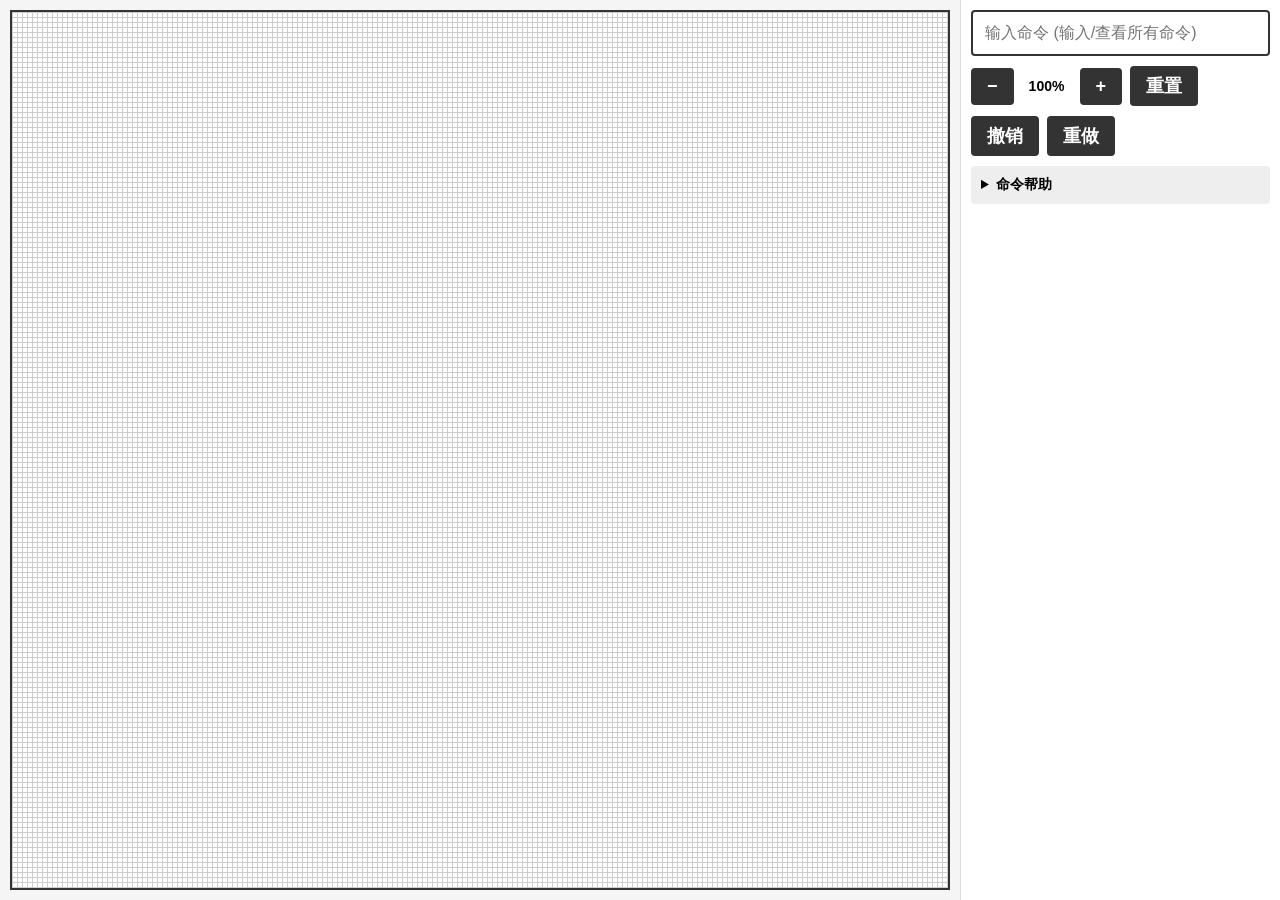
==== index.html @ e34a5382 "重构项目文档结构：需求和任务管理各控制在1000字以内，使用子文档链接到详细内容 - 创建docs/目录存放子文档 - 需求拆分：需求-基础图形、需求-变换功能、需求-高级功能、需求-删除功能 - 任" ====
<!DOCTYPE html>
<html lang="zh-CN">
<head>
    <meta charset="UTF-8">
    <meta name="viewport" content="width=device-width, initial-scale=1.0, maximum-scale=1.0, user-scalable=no, viewport-fit=cover">
    <title>几何图形生成器</title>
    <link rel="stylesheet" href="css/style.css">
</head>
<body>
    <div id="container">
        <div id="leftPanel">
            <div id="canvasContainer">
                <canvas id="canvas" width="1600" height="1200"></canvas>
            </div>
        </div>
        <div id="rightPanel">
            <input type="text" id="commandInput" placeholder="输入命令 (输入/查看所有命令)">
            <div id="zoomControls">
                <button class="zoomBtn" id="zoomOut">−</button>
                <span id="zoomLevel">100%</span>
                <button class="zoomBtn" id="zoomIn">+</button>
                <button class="zoomBtn" id="zoomReset">重置</button>
            </div>
            <div id="historyControls">
                <button class="zoomBtn" id="undoBtn">撤销</button>
                <button class="zoomBtn" id="redoBtn">重做</button>
            </div>
            <details id="help">
                <summary>命令帮助</summary>
                <ul>
                    <li style="font-weight:bold; margin-top:10px;">【基础图形】</li>
                    <li><span class="cmd">矩形abcd</span> - 自动居中绘制矩形</li>
                    <li><span class="cmd">直线ab</span> - 绘制连接a和b的直线</li>
                    <li><span class="cmd">角 a b c</span> - 绘制以b为顶点的角</li>
                    <li><span class="cmd">圆 O 100</span> - 绘制圆心为O、半径为100的圆</li>
                    <li><span class="cmd">圆 e ab</span> - 绘制圆心为e、半径为ab线段长度的圆</li>
                    <li><span class="cmd">三角形abc</span> - 自动居中绘制三角形</li>
                    
                    <li style="font-weight:bold; margin-top:10px;">【相对位置】</li>
                    <li><span class="cmd">中点 a b e</span> - 创建a和b的中点e</li>
                    <li><span class="cmd">分点 a b f 1/3</span> - 创建ab的1/3分点f</li>
                    <li><span class="cmd">分点 c d g 2/3</span> - 创建cd的2/3分点g</li>
                    
                    <li style="font-weight:bold; margin-top:10px;">【变换功能】</li>
                    <li><span class="cmd">旋转 矩形abcd 绕a 90</span> - 绕点a旋转矩形90度，生成A'B'C'D'</li>
                    <li><span class="cmd">对称 矩形abcd 关于直线ac</span> - 关于直线ac对称，生成A'B'C'D'</li>
                    <li><span class="cmd">平移 矩形abcd 使a到e</span> - 平移矩形使a点到e位置</li>
                    
                    <li style="font-weight:bold; margin-top:10px;">【函数曲线】</li>
                    <li><span class="cmd">坐标系</span> - 绘制数学坐标系</li>
                    <li><span class="cmd">正比例 1</span> - 绘制y=x函数曲线</li>
                    <li><span class="cmd">反比例 1</span> - 绘制y=1/x函数曲线</li>
                    <li><span class="cmd">二次函数 1 0 0</span> - 绘制y=x²函数曲线</li>
                    
                    <li style="font-weight:bold; margin-top:10px;">【样式控制】</li>
                    <li><span class="cmd">颜色为红</span> - 设置全局颜色为红色</li>
                    <li><span class="cmd">矩形abcd 蓝</span> - 统制蓝色矩形</li>
                    <li><span class="cmd">矩形abcd 填充</span> - 绘制填充的矩形</li>
                    <li style="font-size:0.9em;">组合示例：颜色为红；矩形abcd 填充；颜色为蓝；圆O 50；颜色为绿；三角形abc</li>
                    
                    <li style="font-weight:bold; margin-top:10px;">【操作管理】</li>
                    <li><span class="cmd">撤销/undo</span> - 撤销上一个操作</li>
                    <li><span class="cmd">重做/redo</span> - 重做上一次撤销的操作</li>
                    <li><span class="cmd">清空/清除</span> - 清空画布</li>
                    <li><span class="cmd">删除 a</span> - 删除点a</li>
                    <li><span class="cmd">删除 ab</span> - 删除线段ab</li>
                    <li><span class="cmd">删除 三角形abc</span> - 删除三角形abc</li>
                    <li><span class="cmd">删除 矩形abcd</span> - 删除矩形abcd</li>
                    
                    <li style="font-weight:bold; margin-top:10px;">【其他】</li>
                    <li><span class="cmd">帮助/help/?</span> - 显示帮助信息</li>
                    
                    <li style="margin-top:10px; font-weight:bold; color:#666;">提示：所有图形自动布局，无需手动指定坐标（坐标系除外）</li>
                </ul>
            </details>
        </div>
    </div>

    <!-- 模块加载顺序很重要 -->
    <script src="js/points.js"></script>
    <script src="js/canvas.js"></script>
    <script src="js/shapes.js"></script>
    <script src="js/functions.js"></script>
    <script src="js/commands.js"></script>
    <script src="js/autocomplete.js"></script>
    <script src="js/main.js"></script>
</body>
</html>
---- css/style.css ----
/* 样式文件 - 左右布局版本 */

* {
    box-sizing: border-box;
    margin: 0;
    padding: 0;
}

body {
    font-family: -apple-system, BlinkMacSystemFont, 'Segoe UI', Roboto, sans-serif;
    background-color: #f5f5f5;
    overflow: hidden;
    height: 100vh;
}

#container {
    display: flex;
    flex-direction: row;
    width: 100vw;
    height: 100vh;
    overflow: hidden;
}

/* 左侧面板 - 画布 */
#leftPanel {
    flex: 1;
    min-width: 0;
    display: flex;
    justify-content: center;
    align-items: center;
    padding: 10px;
    overflow: hidden;
}

#canvasContainer {
    max-width: 100%;
    max-height: 100%;
    overflow: auto;
    border: 2px solid #333;
    background-color: white;
}

#canvas {
    display: block;
    cursor: crosshair;
}

/* 右侧面板 - 输入框和工具栏 */
#rightPanel {
    width: 320px;
    max-width: 40vw;
    display: flex;
    flex-direction: column;
    padding: 10px;
    background-color: #fff;
    border-left: 1px solid #ddd;
    overflow-y: auto;
}

#commandInput {
    width: 100%;
    padding: 12px;
    font-size: 16px;
    border: 2px solid #333;
    border-radius: 4px;
    outline: none;
    margin-bottom: 10px;
}

#commandInput:focus {
    border-color: #4CAF50;
}

#zoomControls {
    display: flex;
    align-items: center;
    justify-content: flex-start;
    gap: 8px;
    flex-wrap: wrap;
    width: 100%;
    margin-bottom: 10px;
}

.zoomBtn {
    padding: 8px 16px;
    font-size: 18px;
    font-weight: bold;
    border: none;
    background-color: #333;
    color: white;
    cursor: pointer;
    border-radius: 4px;
}

.zoomBtn:hover {
    background-color: #555;
}

.zoomBtn:active {
    background-color: #111;
}

#zoomLevel {
    font-size: 14px;
    font-weight: bold;
    min-width: 50px;
    text-align: center;
}

#historyControls {
    display: flex;
    align-items: center;
    justify-content: flex-start;
    gap: 8px;
    flex-wrap: wrap;
    width: 100%;
    margin-bottom: 10px;
}

#help {
    width: 100%;
    background-color: #fff;
    border-radius: 4px;
    overflow: hidden;
}

#help summary {
    padding: 10px;
    background-color: #eee;
    cursor: pointer;
    user-select: none;
    font-size: 14px;
    font-weight: bold;
}

#help summary:hover {
    background-color: #ddd;
}

#help ul {
    padding: 10px 15px;
    font-size: 12px;
    line-height: 1.8;
    color: #333;
    max-height: 40vh;
    overflow-y: auto;
}

#help li {
    margin-bottom: 4px;
    list-style: none;
}

.cmd {
    display: inline-block;
    background-color: #f0f0f0;
    padding: 1px 4px;
    border-radius: 3px;
    font-family: monospace;
    color: #222;
}

/* 竖屏适配 */
@media screen and (orientation: portrait) {
    #container {
        flex-direction: column;
    }
    
    #leftPanel {
        flex: 1;
        min-height: 0;
        padding: 8px;
    }
    
    #rightPanel {
        width: 100%;
        max-width: 100%;
        height: auto;
        max-height: 40vh;
        border-left: none;
        border-top: 1px solid #ddd;
        padding: 8px;
    }
    
    #help ul {
        max-height: 20vh;
    }
}

/* 超小屏幕 */
@media screen and (max-width: 480px) {
    #commandInput {
        font-size: 14px;
        padding: 10px;
    }
    
    .zoomBtn {
        padding: 6px 12px;
        font-size: 16px;
    }
    
    #help summary {
        font-size: 13px;
        padding: 8px;
    }
    
    #help ul {
        font-size: 11px;
        padding: 8px 12px;
    }
}
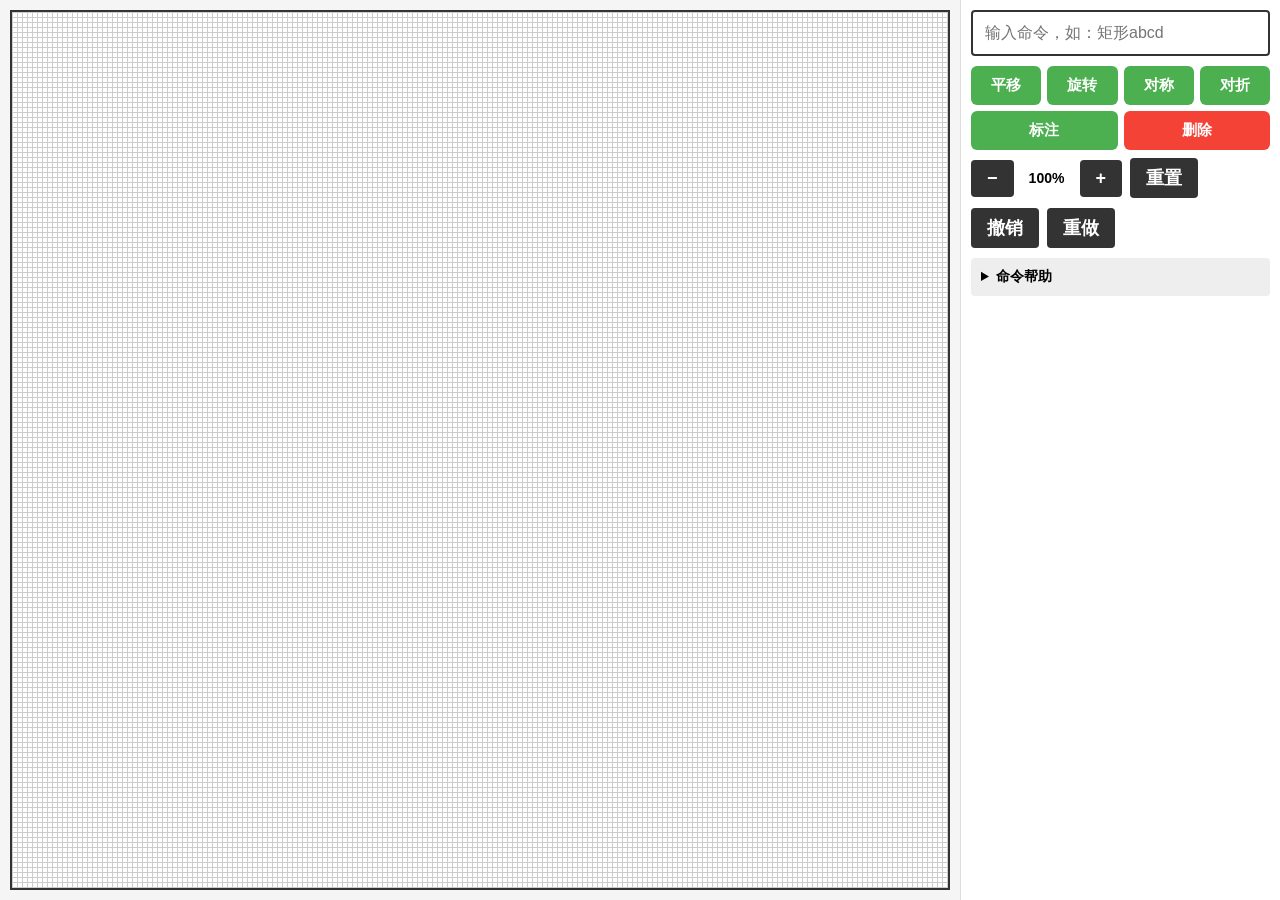
==== commit d7ca184d: "feat: 增强几何绘图功能 - 命令解析、自动补全与标注模块 - js/annotations.js: 新增标注模块，支持几何图形标注功能 - js/commands.js: 命令解析增强，支持更多" ====
--- a/index.html
+++ b/index.html
@@ -14,7 +14,15 @@
             </div>
         </div>
         <div id="rightPanel">
-            <input type="text" id="commandInput" placeholder="输入命令 (输入/查看所有命令)">
+            <input type="text" id="commandInput" placeholder="输入命令，如：矩形abcd">
+            <div id="actionBar">
+                <button class="actionBtn" data-cmd="平移">平移</button>
+                <button class="actionBtn" data-cmd="旋转">旋转</button>
+                <button class="actionBtn" data-cmd="对称">对称</button>
+                <button class="actionBtn" data-cmd="对折">对折</button>
+                <button class="actionBtn" data-cmd="标注">标注</button>
+                <button class="actionBtn actionBtn-danger" data-cmd="删除">删除</button>
+            </div>
             <div id="zoomControls">
                 <button class="zoomBtn" id="zoomOut">−</button>
                 <span id="zoomLevel">100%</span>
@@ -81,6 +89,7 @@
     <script src="js/canvas.js"></script>
     <script src="js/shapes.js"></script>
     <script src="js/functions.js"></script>
+    <script src="js/annotations.js"></script>
     <script src="js/commands.js"></script>
     <script src="js/autocomplete.js"></script>
     <script src="js/main.js"></script>
--- a/css/style.css
+++ b/css/style.css
@@ -69,6 +69,53 @@
 
 #commandInput:focus {
     border-color: #4CAF50;
+}
+
+/* 操作按钮栏 */
+#actionBar {
+    display: flex;
+    flex-wrap: wrap;
+    gap: 6px;
+    width: 100%;
+    margin-bottom: 8px;
+}
+
+.actionBtn {
+    padding: 10px 14px;
+    font-size: 15px;
+    font-weight: bold;
+    border: none;
+    background-color: #4CAF50;
+    color: white;
+    cursor: pointer;
+    border-radius: 6px;
+    flex: 1;
+    min-width: 56px;
+    text-align: center;
+    user-select: none;
+    -webkit-tap-highlight-color: transparent;
+}
+
+.actionBtn:active {
+    background-color: #388E3C;
+    transform: scale(0.95);
+}
+
+.actionBtn-danger {
+    background-color: #f44336;
+}
+
+.actionBtn-danger:active {
+    background-color: #c62828;
+}
+
+/* 超小屏幕 */
+@media screen and (max-width: 480px) {
+    .actionBtn {
+        padding: 8px 10px;
+        font-size: 14px;
+        min-width: 48px;
+    }
 }
 
 #zoomControls {
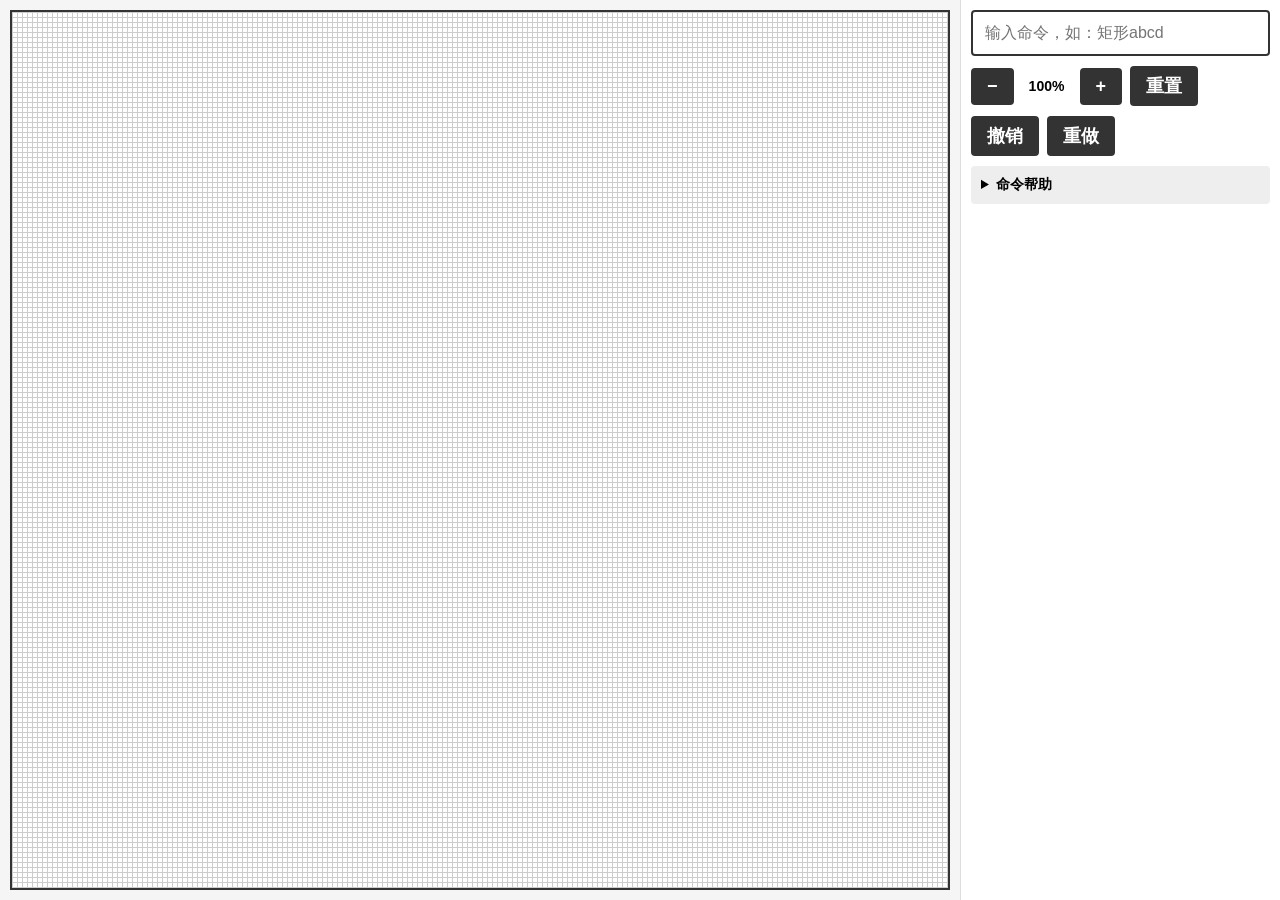
==== commit bf89f954: "refactor: 移除操作按钮栏(actionBar)，帮助命令点击直接填入输入框 变更内容： - index.html: 移除actionBar按钮栏，帮助命令添加data-example属性，点" ====
--- a/index.html
+++ b/index.html
@@ -15,14 +15,7 @@
         </div>
         <div id="rightPanel">
             <input type="text" id="commandInput" placeholder="输入命令，如：矩形abcd">
-            <div id="actionBar">
-                <button class="actionBtn" data-cmd="平移">平移</button>
-                <button class="actionBtn" data-cmd="旋转">旋转</button>
-                <button class="actionBtn" data-cmd="对称">对称</button>
-                <button class="actionBtn" data-cmd="对折">对折</button>
-                <button class="actionBtn" data-cmd="标注">标注</button>
-                <button class="actionBtn actionBtn-danger" data-cmd="删除">删除</button>
-            </div>
+
             <div id="zoomControls">
                 <button class="zoomBtn" id="zoomOut">−</button>
                 <span id="zoomLevel">100%</span>
@@ -37,48 +30,43 @@
                 <summary>命令帮助</summary>
                 <ul>
                     <li style="font-weight:bold; margin-top:10px;">【基础图形】</li>
-                    <li><span class="cmd">矩形abcd</span> - 自动居中绘制矩形</li>
-                    <li><span class="cmd">直线ab</span> - 绘制连接a和b的直线</li>
-                    <li><span class="cmd">角 a b c</span> - 绘制以b为顶点的角</li>
-                    <li><span class="cmd">圆 O 100</span> - 绘制圆心为O、半径为100的圆</li>
-                    <li><span class="cmd">圆 e ab</span> - 绘制圆心为e、半径为ab线段长度的圆</li>
-                    <li><span class="cmd">三角形abc</span> - 自动居中绘制三角形</li>
+                    <li><span class="cmd" data-example="矩形abcd">矩形abcd</span> - 自动居中绘制矩形</li>
+                    <li><span class="cmd" data-example="直线ab">直线ab</span> - 绘制连接a和b的直线</li>
+                    <li><span class="cmd" data-example="角abc">角abc</span> - 绘制以b为顶点的角</li>
+                    <li><span class="cmd" data-example="圆O 100">圆O 100</span> - 绘制圆心为O、半径为100的圆</li>
+                    <li><span class="cmd" data-example="圆e ab">圆e ab</span> - 绘制圆心为e、半径为ab线段长度的圆</li>
+                    <li><span class="cmd" data-example="三角形abc">三角形abc</span> - 自动居中绘制三角形</li>
                     
                     <li style="font-weight:bold; margin-top:10px;">【相对位置】</li>
-                    <li><span class="cmd">中点 a b e</span> - 创建a和b的中点e</li>
-                    <li><span class="cmd">分点 a b f 1/3</span> - 创建ab的1/3分点f</li>
-                    <li><span class="cmd">分点 c d g 2/3</span> - 创建cd的2/3分点g</li>
+                    <li><span class="cmd" data-example="中点ab e">中点ab e</span> - 创建a和b的中点e</li>
+                    <li><span class="cmd" data-example="分点ab f 1/3">分点ab f 1/3</span> - 创建ab的1/3分点f</li>
                     
                     <li style="font-weight:bold; margin-top:10px;">【变换功能】</li>
-                    <li><span class="cmd">旋转 矩形abcd 绕a 90</span> - 绕点a旋转矩形90度，生成A'B'C'D'</li>
-                    <li><span class="cmd">对称 矩形abcd 关于直线ac</span> - 关于直线ac对称，生成A'B'C'D'</li>
-                    <li><span class="cmd">平移 矩形abcd 使a到e</span> - 平移矩形使a点到e位置</li>
+                    <li><span class="cmd" data-example="旋转 矩形abcd 绕a 90">旋转 矩形abcd 绕a 90</span> - 绕点a旋转矩形90度</li>
+                    <li><span class="cmd" data-example="对称 矩形abcd 关于直线ac">对称 矩形abcd 关于直线ac</span> - 关于直线ac对称</li>
+                    <li><span class="cmd" data-example="平移 矩形abcd 使a到e">平移 矩形abcd 使a到e</span> - 平移矩形使a点到e位置</li>
+                    <li><span class="cmd" data-example="对折 三角形abc 关于直线ab">对折 三角形abc 关于直线ab</span> - 关于直线ab对折三角形</li>
                     
                     <li style="font-weight:bold; margin-top:10px;">【函数曲线】</li>
-                    <li><span class="cmd">坐标系</span> - 绘制数学坐标系</li>
-                    <li><span class="cmd">正比例 1</span> - 绘制y=x函数曲线</li>
-                    <li><span class="cmd">反比例 1</span> - 绘制y=1/x函数曲线</li>
-                    <li><span class="cmd">二次函数 1 0 0</span> - 绘制y=x²函数曲线</li>
+                    <li><span class="cmd" data-example="坐标系">坐标系</span> - 绘制数学坐标系</li>
+                    <li><span class="cmd" data-example="正比例 1">正比例 1</span> - 绘制y=x函数曲线</li>
+                    <li><span class="cmd" data-example="反比例 1">反比例 1</span> - 绘制y=1/x函数曲线</li>
+                    <li><span class="cmd" data-example="二次函数 1 0 0">二次函数 1 0 0</span> - 绘制y=x²函数曲线</li>
                     
                     <li style="font-weight:bold; margin-top:10px;">【样式控制】</li>
-                    <li><span class="cmd">颜色为红</span> - 设置全局颜色为红色</li>
-                    <li><span class="cmd">矩形abcd 蓝</span> - 统制蓝色矩形</li>
-                    <li><span class="cmd">矩形abcd 填充</span> - 绘制填充的矩形</li>
-                    <li style="font-size:0.9em;">组合示例：颜色为红；矩形abcd 填充；颜色为蓝；圆O 50；颜色为绿；三角形abc</li>
+                    <li><span class="cmd" data-example="颜色为红">颜色为红</span> - 设置全局颜色为红色</li>
+                    <li><span class="cmd" data-example="矩形abcd 蓝">矩形abcd 蓝</span> - 绘制蓝色矩形</li>
+                    <li><span class="cmd" data-example="矩形abcd 填充">矩形abcd 填充</span> - 绘制填充的矩形</li>
                     
                     <li style="font-weight:bold; margin-top:10px;">【操作管理】</li>
-                    <li><span class="cmd">撤销/undo</span> - 撤销上一个操作</li>
-                    <li><span class="cmd">重做/redo</span> - 重做上一次撤销的操作</li>
-                    <li><span class="cmd">清空/清除</span> - 清空画布</li>
-                    <li><span class="cmd">删除 a</span> - 删除点a</li>
-                    <li><span class="cmd">删除 ab</span> - 删除线段ab</li>
-                    <li><span class="cmd">删除 三角形abc</span> - 删除三角形abc</li>
-                    <li><span class="cmd">删除 矩形abcd</span> - 删除矩形abcd</li>
+                    <li><span class="cmd" data-example="撤销">撤销</span> - 撤销上一个操作</li>
+                    <li><span class="cmd" data-example="重做">重做</span> - 重做上一次撤销的操作</li>
+                    <li><span class="cmd" data-example="清空">清空</span> - 清空画布</li>
+                    <li><span class="cmd" data-example="删除 a">删除 a</span> - 删除点a</li>
+                    <li><span class="cmd" data-example="删除 ab">删除 ab</span> - 删除线段ab</li>
+                    <li><span class="cmd" data-example="删除 三角形abc">删除 三角形abc</span> - 删除三角形abc</li>
                     
-                    <li style="font-weight:bold; margin-top:10px;">【其他】</li>
-                    <li><span class="cmd">帮助/help/?</span> - 显示帮助信息</li>
-                    
-                    <li style="margin-top:10px; font-weight:bold; color:#666;">提示：所有图形自动布局，无需手动指定坐标（坐标系除外）</li>
+                    <li style="margin-top:10px; font-weight:bold; color:#666;">点击命令可填入输入框</li>
                 </ul>
             </details>
         </div>
--- a/css/style.css
+++ b/css/style.css
@@ -69,53 +69,6 @@
 
 #commandInput:focus {
     border-color: #4CAF50;
-}
-
-/* 操作按钮栏 */
-#actionBar {
-    display: flex;
-    flex-wrap: wrap;
-    gap: 6px;
-    width: 100%;
-    margin-bottom: 8px;
-}
-
-.actionBtn {
-    padding: 10px 14px;
-    font-size: 15px;
-    font-weight: bold;
-    border: none;
-    background-color: #4CAF50;
-    color: white;
-    cursor: pointer;
-    border-radius: 6px;
-    flex: 1;
-    min-width: 56px;
-    text-align: center;
-    user-select: none;
-    -webkit-tap-highlight-color: transparent;
-}
-
-.actionBtn:active {
-    background-color: #388E3C;
-    transform: scale(0.95);
-}
-
-.actionBtn-danger {
-    background-color: #f44336;
-}
-
-.actionBtn-danger:active {
-    background-color: #c62828;
-}
-
-/* 超小屏幕 */
-@media screen and (max-width: 480px) {
-    .actionBtn {
-        padding: 8px 10px;
-        font-size: 14px;
-        min-width: 48px;
-    }
 }
 
 #zoomControls {
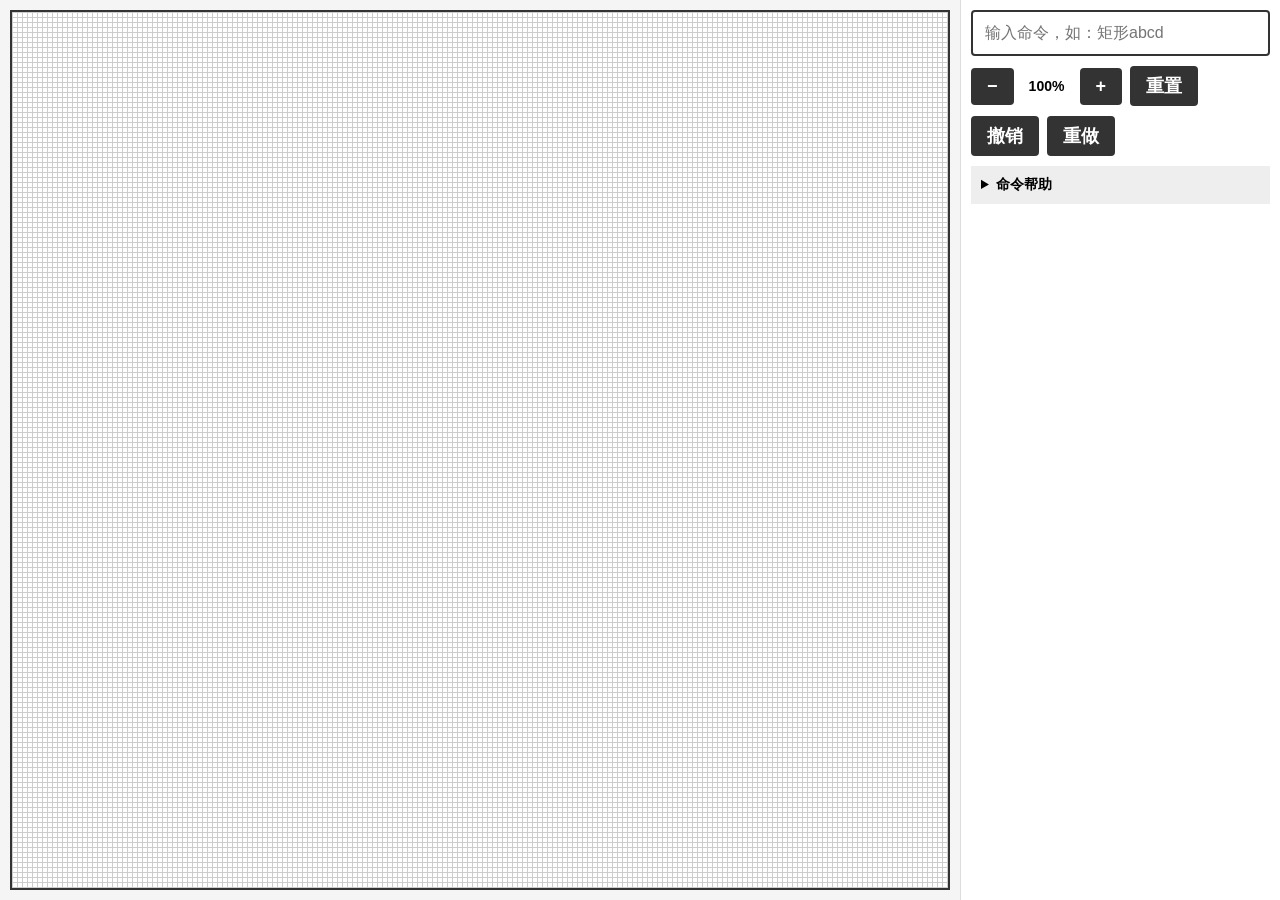
==== commit 9d9fbb54: "fix: 帮助命令改为a标签+内联onclick，彻底解决手机端点击不生效" ====
--- a/index.html
+++ b/index.html
@@ -30,41 +30,41 @@
                 <summary>命令帮助</summary>
                 <ul>
                     <li style="font-weight:bold; margin-top:10px;">【基础图形】</li>
-                    <li><span class="cmd" data-example="矩形abcd">矩形abcd</span> - 自动居中绘制矩形</li>
-                    <li><span class="cmd" data-example="直线ab">直线ab</span> - 绘制连接a和b的直线</li>
-                    <li><span class="cmd" data-example="角abc">角abc</span> - 绘制以b为顶点的角</li>
-                    <li><span class="cmd" data-example="圆O 100">圆O 100</span> - 绘制圆心为O、半径为100的圆</li>
-                    <li><span class="cmd" data-example="圆e ab">圆e ab</span> - 绘制圆心为e、半径为ab线段长度的圆</li>
-                    <li><span class="cmd" data-example="三角形abc">三角形abc</span> - 自动居中绘制三角形</li>
+                    <li><a class="cmd" href="javascript:void(0)" onclick="document.getElementById('commandInput').value='矩形abcd';document.getElementById('commandInput').focus();return false;">矩形abcd</a> - 自动居中绘制矩形</li>
+                    <li><a class="cmd" href="javascript:void(0)" onclick="document.getElementById('commandInput').value='直线ab';document.getElementById('commandInput').focus();return false;">直线ab</a> - 绘制连接a和b的直线</li>
+                    <li><a class="cmd" href="javascript:void(0)" onclick="document.getElementById('commandInput').value='角abc';document.getElementById('commandInput').focus();return false;">角abc</a> - 绘制以b为顶点的角</li>
+                    <li><a class="cmd" href="javascript:void(0)" onclick="document.getElementById('commandInput').value='圆O 100';document.getElementById('commandInput').focus();return false;">圆O 100</a> - 绘制圆心为O、半径为100的圆</li>
+                    <li><a class="cmd" href="javascript:void(0)" onclick="document.getElementById('commandInput').value='圆e ab';document.getElementById('commandInput').focus();return false;">圆e ab</a> - 绘制圆心为e、半径为ab线段长度的圆</li>
+                    <li><a class="cmd" href="javascript:void(0)" onclick="document.getElementById('commandInput').value='三角形abc';document.getElementById('commandInput').focus();return false;">三角形abc</a> - 自动居中绘制三角形</li>
                     
                     <li style="font-weight:bold; margin-top:10px;">【相对位置】</li>
-                    <li><span class="cmd" data-example="中点ab e">中点ab e</span> - 创建a和b的中点e</li>
-                    <li><span class="cmd" data-example="分点ab f 1/3">分点ab f 1/3</span> - 创建ab的1/3分点f</li>
+                    <li><a class="cmd" href="javascript:void(0)" onclick="document.getElementById('commandInput').value='中点ab e';document.getElementById('commandInput').focus();return false;">中点ab e</a> - 创建a和b的中点e</li>
+                    <li><a class="cmd" href="javascript:void(0)" onclick="document.getElementById('commandInput').value='分点ab f 1/3';document.getElementById('commandInput').focus();return false;">分点ab f 1/3</a> - 创建ab的1/3分点f</li>
                     
                     <li style="font-weight:bold; margin-top:10px;">【变换功能】</li>
-                    <li><span class="cmd" data-example="旋转 矩形abcd 绕a 90">旋转 矩形abcd 绕a 90</span> - 绕点a旋转矩形90度</li>
-                    <li><span class="cmd" data-example="对称 矩形abcd 关于直线ac">对称 矩形abcd 关于直线ac</span> - 关于直线ac对称</li>
-                    <li><span class="cmd" data-example="平移 矩形abcd 使a到e">平移 矩形abcd 使a到e</span> - 平移矩形使a点到e位置</li>
-                    <li><span class="cmd" data-example="对折 三角形abc 关于直线ab">对折 三角形abc 关于直线ab</span> - 关于直线ab对折三角形</li>
+                    <li><a class="cmd" href="javascript:void(0)" onclick="document.getElementById('commandInput').value='旋转 矩形abcd 绕a 90';document.getElementById('commandInput').focus();return false;">旋转 矩形abcd 绕a 90</a> - 绕点a旋转矩形90度</li>
+                    <li><a class="cmd" href="javascript:void(0)" onclick="document.getElementById('commandInput').value='对称 矩形abcd 关于直线ac';document.getElementById('commandInput').focus();return false;">对称 矩形abcd 关于直线ac</a> - 关于直线ac对称</li>
+                    <li><a class="cmd" href="javascript:void(0)" onclick="document.getElementById('commandInput').value='平移 矩形abcd 使a到e';document.getElementById('commandInput').focus();return false;">平移 矩形abcd 使a到e</a> - 平移矩形使a点到e位置</li>
+                    <li><a class="cmd" href="javascript:void(0)" onclick="document.getElementById('commandInput').value='对折 三角形abc 关于直线ab';document.getElementById('commandInput').focus();return false;">对折 三角形abc 关于直线ab</a> - 关于直线ab对折三角形</li>
                     
                     <li style="font-weight:bold; margin-top:10px;">【函数曲线】</li>
-                    <li><span class="cmd" data-example="坐标系">坐标系</span> - 绘制数学坐标系</li>
-                    <li><span class="cmd" data-example="正比例 1">正比例 1</span> - 绘制y=x函数曲线</li>
-                    <li><span class="cmd" data-example="反比例 1">反比例 1</span> - 绘制y=1/x函数曲线</li>
-                    <li><span class="cmd" data-example="二次函数 1 0 0">二次函数 1 0 0</span> - 绘制y=x²函数曲线</li>
+                    <li><a class="cmd" href="javascript:void(0)" onclick="document.getElementById('commandInput').value='坐标系';document.getElementById('commandInput').focus();return false;">坐标系</a> - 绘制数学坐标系</li>
+                    <li><a class="cmd" href="javascript:void(0)" onclick="document.getElementById('commandInput').value='正比例 1';document.getElementById('commandInput').focus();return false;">正比例 1</a> - 绘制y=x函数曲线</li>
+                    <li><a class="cmd" href="javascript:void(0)" onclick="document.getElementById('commandInput').value='反比例 1';document.getElementById('commandInput').focus();return false;">反比例 1</a> - 绘制y=1/x函数曲线</li>
+                    <li><a class="cmd" href="javascript:void(0)" onclick="document.getElementById('commandInput').value='二次函数 1 0 0';document.getElementById('commandInput').focus();return false;">二次函数 1 0 0</a> - 绘制y=x²函数曲线</li>
                     
                     <li style="font-weight:bold; margin-top:10px;">【样式控制】</li>
-                    <li><span class="cmd" data-example="颜色为红">颜色为红</span> - 设置全局颜色为红色</li>
-                    <li><span class="cmd" data-example="矩形abcd 蓝">矩形abcd 蓝</span> - 绘制蓝色矩形</li>
-                    <li><span class="cmd" data-example="矩形abcd 填充">矩形abcd 填充</span> - 绘制填充的矩形</li>
+                    <li><a class="cmd" href="javascript:void(0)" onclick="document.getElementById('commandInput').value='颜色为红';document.getElementById('commandInput').focus();return false;">颜色为红</a> - 设置全局颜色为红色</li>
+                    <li><a class="cmd" href="javascript:void(0)" onclick="document.getElementById('commandInput').value='矩形abcd 蓝';document.getElementById('commandInput').focus();return false;">矩形abcd 蓝</a> - 绘制蓝色矩形</li>
+                    <li><a class="cmd" href="javascript:void(0)" onclick="document.getElementById('commandInput').value='矩形abcd 填充';document.getElementById('commandInput').focus();return false;">矩形abcd 填充</a> - 绘制填充的矩形</li>
                     
                     <li style="font-weight:bold; margin-top:10px;">【操作管理】</li>
-                    <li><span class="cmd" data-example="撤销">撤销</span> - 撤销上一个操作</li>
-                    <li><span class="cmd" data-example="重做">重做</span> - 重做上一次撤销的操作</li>
-                    <li><span class="cmd" data-example="清空">清空</span> - 清空画布</li>
-                    <li><span class="cmd" data-example="删除 a">删除 a</span> - 删除点a</li>
-                    <li><span class="cmd" data-example="删除 ab">删除 ab</span> - 删除线段ab</li>
-                    <li><span class="cmd" data-example="删除 三角形abc">删除 三角形abc</span> - 删除三角形abc</li>
+                    <li><a class="cmd" href="javascript:void(0)" onclick="document.getElementById('commandInput').value='撤销';document.getElementById('commandInput').focus();return false;">撤销</a> - 撤销上一个操作</li>
+                    <li><a class="cmd" href="javascript:void(0)" onclick="document.getElementById('commandInput').value='重做';document.getElementById('commandInput').focus();return false;">重做</a> - 重做上一次撤销的操作</li>
+                    <li><a class="cmd" href="javascript:void(0)" onclick="document.getElementById('commandInput').value='清空';document.getElementById('commandInput').focus();return false;">清空</a> - 清空画布</li>
+                    <li><a class="cmd" href="javascript:void(0)" onclick="document.getElementById('commandInput').value='删除 a';document.getElementById('commandInput').focus();return false;">删除 a</a> - 删除点a</li>
+                    <li><a class="cmd" href="javascript:void(0)" onclick="document.getElementById('commandInput').value='删除 ab';document.getElementById('commandInput').focus();return false;">删除 ab</a> - 删除线段ab</li>
+                    <li><a class="cmd" href="javascript:void(0)" onclick="document.getElementById('commandInput').value='删除 三角形abc';document.getElementById('commandInput').focus();return false;">删除 三角形abc</a> - 删除三角形abc</li>
                     
                     <li style="margin-top:10px; font-weight:bold; color:#666;">点击命令可填入输入框</li>
                 </ul>
--- a/css/style.css
+++ b/css/style.css
@@ -121,7 +121,6 @@
     width: 100%;
     background-color: #fff;
     border-radius: 4px;
-    overflow: hidden;
 }
 
 #help summary {
@@ -158,6 +157,8 @@
     border-radius: 3px;
     font-family: monospace;
     color: #222;
+    text-decoration: none;
+    -webkit-tap-highlight-color: transparent;
 }
 
 /* 竖屏适配 */
